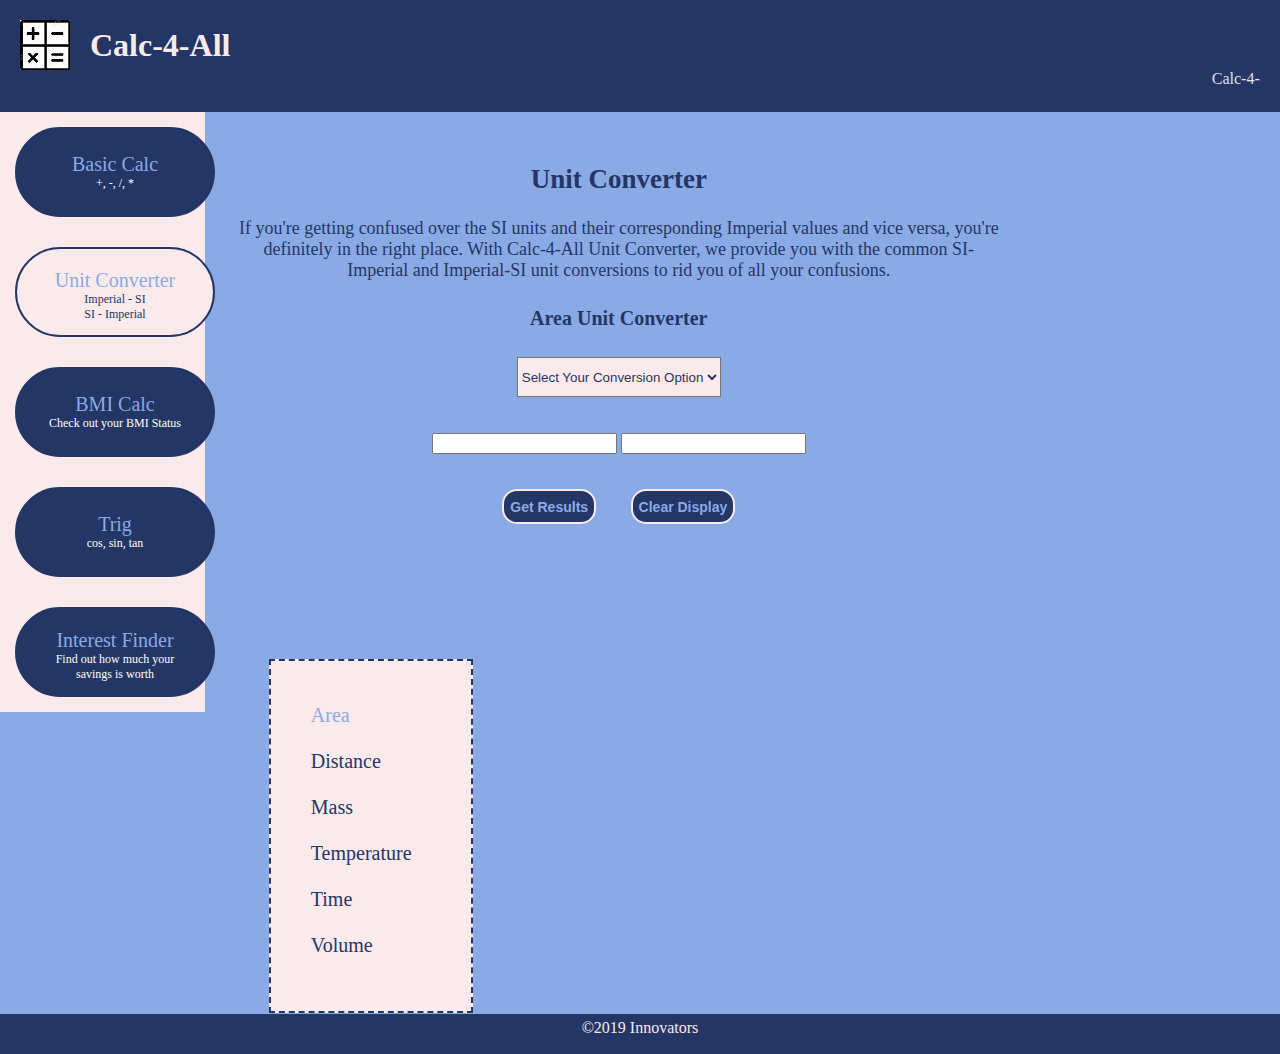
==== html_files/area.html @ f853581c "Added multiple unit converter pages" ====
<!DOCTYPE html>
<html>
<head>
	<title>Calc-4-All</title>
	<link rel="stylesheet" type="text/css" href="..\css_files\area.css">
</head>
<body>
	<div id="main_body">
	<header>
		<div id="main_header">
			<a href="index.html"><img src="../logo2.jpg" alt="logo" width="50" height="50"></a>
			<h1>Calc-4-All</h1>
			<marquee id="text">
				Calc-4-All is a free online calculator. Here you will find Basic Arithmetic, Trigonometry, BMI, Interest and Unit Conversion calculators. Enjoy!!!
			</marquee>
		</div>		
	</header>
	<aside>
		<div id="right_aside">
			<button class="button">
				<a href="index.html">Basic Calc</a>
				<p> +, -, /, *</p>
			</button>
			<button class="button" id="active">
				<a href="area.html">Unit Converter</a>
				<p> Imperial - SI</p>
				<p> SI - Imperial</p>
			</button>
			<button class="button">
				<a href="bmi.html">BMI Calc</a>
				<p>Check out your BMI Status</p>
			</button>
			<button class="button">
				<a href="trig.html">Trig</a>
				<p>cos, sin, tan</p>
			</button>
			<button class="button">
			<a href="int.html">Interest Finder</a>
				<p>Find out how much your savings is worth</p>
			</button>
	    </div>
	</aside>
	<div id="main_content">
		<h2>Unit Converter</h2>
		<p>
			If you're getting confused over the SI units and their corresponding Imperial values and vice versa, you're definitely in the right place. With Calc-4-All Unit Converter, we provide you with the common SI-Imperial and Imperial-SI unit conversions to rid you of all your confusions. 
		</p>        
		<h4>Area Unit Converter</h4>
		<select  class="choose" id="choose_area">
			<option id="select_option">Select Your Conversion Option</option>
			<option class="option" value="sq_m">Sq. meter - Sq. feet</option>
			<option class="option" value="sq_ft">Sq. feet - Sq. meters</option>
		</select>
		<br>
		<!--  input areas where user inputs value and gets output in return -->
		<input type="number" class="user_input" step="0.01" min="0" required>
		<input type="text" class="app_output">
		<br>
		<button onclick="convert()" id="answer">Get Results</button>	
		<button onclick="clear_display()" id="clear_display">Clear Display</button>			
	</div>
	<aside>
		<div id="left_aside">
			<ul id="left-list">
				<br>
				<li><a href="area.html" class="current">Area</a></li>
				<br>
				<li><a href="distance.html">Distance</a></li>
				<br>
				<li><a href="mass.html">Mass</a></li>
				<br>
				<li><a href="temp.html">Temperature</a></li>
				<br>
				<li><a href="time.html">Time</a></li>
				<br>
				<li><a href="volume.html">Volume</a></li>
			</ul>		
		</div>
	</aside>
	<div id="clear"></div>
	<footer>
		<div id="footer">
			<p>&copy;2019 Innovators</p>
		</div>
	</footer>
</div>
<script type="text/javascript" src="..\js_files\area.js"></script>
</body>
</html>
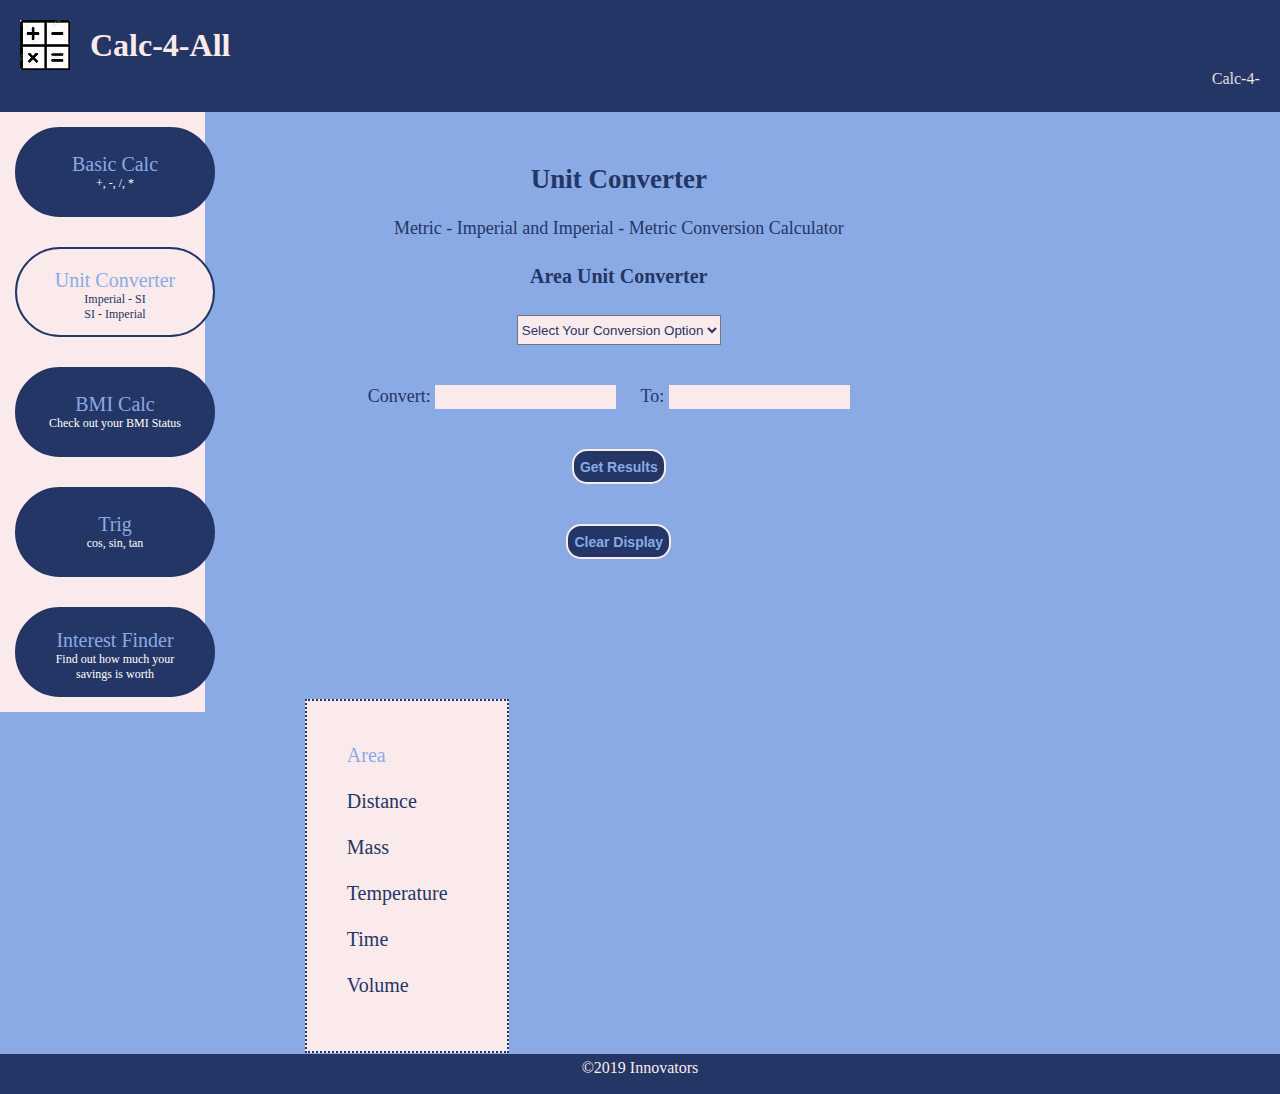
==== commit 0127648a: "Editing alignment, spacing and font" ====
--- a/html_files/area.html
+++ b/html_files/area.html
@@ -43,7 +43,7 @@
 	<div id="main_content">
 		<h2>Unit Converter</h2>
 		<p>
-			If you're getting confused over the SI units and their corresponding Imperial values and vice versa, you're definitely in the right place. With Calc-4-All Unit Converter, we provide you with the common SI-Imperial and Imperial-SI unit conversions to rid you of all your confusions. 
+			Metric - Imperial and Imperial - Metric Conversion Calculator
 		</p>        
 		<h4>Area Unit Converter</h4>
 		<select  class="choose" id="choose_area">
@@ -52,11 +52,13 @@
 			<option class="option" value="sq_ft">Sq. feet - Sq. meters</option>
 		</select>
 		<br>
-		<!--  input areas where user inputs value and gets output in return -->
+		<label>Convert:</label>
 		<input type="number" class="user_input" step="0.01" min="0" required>
+		<label>To:</label>
 		<input type="text" class="app_output">
 		<br>
 		<button onclick="convert()" id="answer">Get Results</button>	
+		<br>
 		<button onclick="clear_display()" id="clear_display">Clear Display</button>			
 	</div>
 	<aside>
